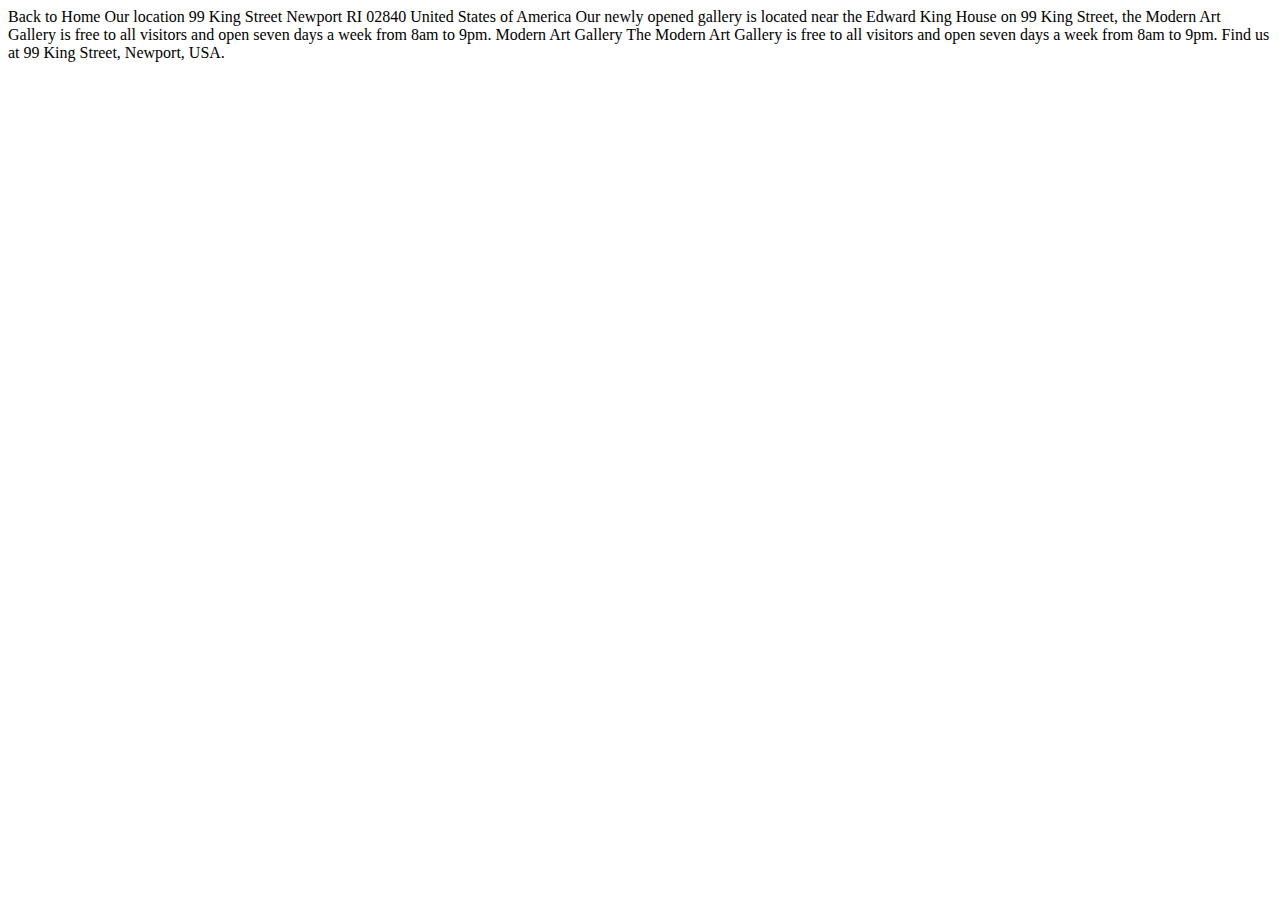
==== location.html @ 1020a8f6 "Commiting the first startup files" ====
<!DOCTYPE html>
<html lang="en">
<head>
  <meta charset="UTF-8">
  <meta name="viewport" content="width=device-width, initial-scale=1.0">

  <link rel="icon" type="image/png" sizes="32x32" href="./assets/favicon-32x32.png">
  
  <title>Frontend Mentor | Art gallery website</title>
</head>
<body>

  Back to Home

  Our location

  99 King Street
  Newport
  RI 02840
  United States of America

  Our newly opened gallery is located near the Edward King House on 99 King 
  Street, the Modern Art Gallery is free to all visitors and open seven days 
  a week from 8am to 9pm.

  Modern Art Gallery

  The Modern Art Gallery is free to all visitors and open seven days a week 
  from 8am to 9pm. Find us at 99 King Street, Newport, USA.

</body>
</html>
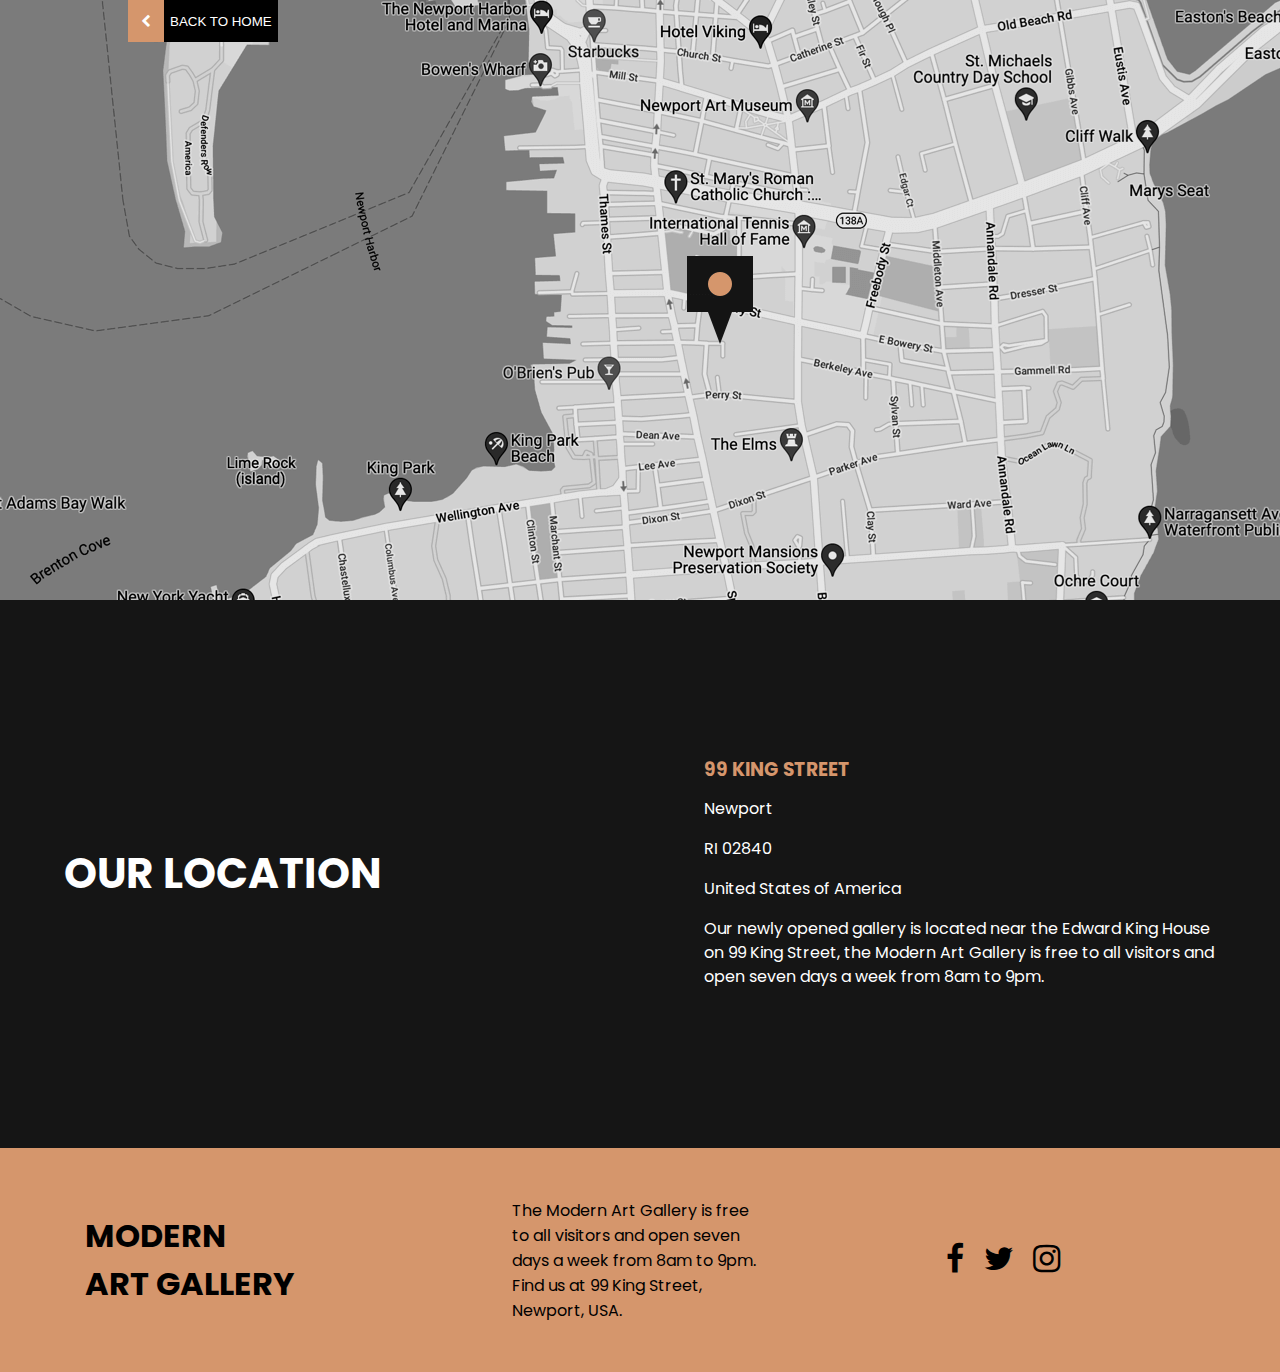
==== commit 2cd839df: "final touches" ====
--- a/location.html
+++ b/location.html
@@ -1,32 +1,78 @@
 <!DOCTYPE html>
 <html lang="en">
-<head>
-  <meta charset="UTF-8">
-  <meta name="viewport" content="width=device-width, initial-scale=1.0">
+  <head>
+    <meta charset="UTF-8" />
+    <meta name="viewport" content="width=device-width, initial-scale=1.0" />
 
-  <link rel="icon" type="image/png" sizes="32x32" href="./assets/favicon-32x32.png">
-  
-  <title>Frontend Mentor | Art gallery website</title>
-</head>
-<body>
+    <link
+      rel="icon"
+      type="image/png"
+      sizes="32x32"
+      href="./assets/favicon-32x32.png"
+    />
+    <link
+      rel="stylesheet"
+      href="https://cdnjs.cloudflare.com/ajax/libs/font-awesome/4.7.0/css/font-awesome.min.css"
+    />
+    <link rel="stylesheet" href="style.css" />
+    <title>Frontend Mentor | Art gallery website</title>
+  </head>
+  <body>
+    <main >
+    <section id="map-background">
+      <div class="location-wrapper">
+        <button type="button" id="arrow">
+          <i class="fa fa-chevron-left" aria-hidden="true"></i>
+        </button>
 
-  Back to Home
+        <button type="button" id="back-home">
+          <a href="index.html">
+            <span class="location-link">BACK TO HOME</span>
+          </a>
+        </button>
+      </div>
+    </section>
 
-  Our location
+    <section class="map-wrapper">
+      <div>
+        <h1>Our location</h1>
+      </div>
 
-  99 King Street
-  Newport
-  RI 02840
-  United States of America
+      <div>
+        <h3>99 King Street</h3>
+        <p>Newport</p>
+        <p>RI 02840</p>
+        <p>United States of America</p>
 
-  Our newly opened gallery is located near the Edward King House on 99 King 
-  Street, the Modern Art Gallery is free to all visitors and open seven days 
-  a week from 8am to 9pm.
+        <p>
+          Our newly opened gallery is located near the Edward King House on 99
+          King Street, the Modern Art Gallery is free to all visitors and open
+          seven days a week from 8am to 9pm.
+        </p>
+      </div>
+    </section>
 
-  Modern Art Gallery
-
-  The Modern Art Gallery is free to all visitors and open seven days a week 
-  from 8am to 9pm. Find us at 99 King Street, Newport, USA.
-
-</body>
+    <footer class="footer-wrapper">
+      <div class="location-start">
+        Modern <br />
+        Art Gallery
+      </div>
+      <div class="location-middle">
+        The Modern Art Gallery is free to all visitors and open seven days a
+        week from 8am to 9pm. Find us at 99 King Street, Newport, USA.
+      </div>
+      <div class="location-end">
+        <a href="https://www.facebook.com/ModernArtGallery/" target="_blank">
+          <i class="fa fa-facebook" aria-hidden="true"></i>
+        </a>
+        <a href="https://twitter.com/ModernArtGallery" target="_blank">
+          <i class="fa fa-twitter" aria-hidden="true"></i>
+        </a>
+        <a href="https://www.instagram.com/modernartgallery/" target="_blank">
+          <i class="fa fa-instagram" aria-hidden="true"></i>
+        </a>
+      </div>
+    </footer>
+    </main>
+  </body>
 </html>--- a/style.css
+++ b/style.css
@@ -0,0 +1,859 @@
+@import url('https://fonts.googleapis.com/css2?family=Poppins:wght@100;200;300;400;500;600;700&display=swap');
+
+html {
+    scroll-behavior: smooth;
+}
+
+body {
+    position: relative;
+    padding: 0;
+    margin: 0;
+    font-family: Poppins, Arial, Helvetica, sans-serif;
+    box-sizing: border-box;
+    background-color: #f7f7f9;
+}
+
+h1 {
+    margin-top: 8px;
+    margin-bottom: 8px;
+}
+
+a {
+    text-decoration: none;
+    cursor: pointer;
+}
+
+p {
+    font-weight: 400;
+    font-size: 16px;
+    line-height: 24px;
+
+}
+
+ul {
+    list-style: none;
+    padding: 0;
+    margin: 0;
+}
+
+.container {
+    display: flex;
+    height: 100vh;
+
+}
+
+.container-dark {
+    display: flex;
+    flex: 0 1 28%;
+    min-height: 100%;
+    padding: 0 24px;
+    background-image: url('../assets/desktop/dark-bg.png');
+    background-repeat: no-repeat;
+    background-position: center;
+    overflow: hidden;
+    background-size: cover;
+    justify-content: center;
+
+}
+
+
+.intro-text {
+    display: flex;
+    margin-top: -500px;
+    justify-content: space-evenly;
+}
+
+.text-header {
+    flex: 0 1 49%;
+
+}
+
+.text-header h1 {
+
+    font-family: 'Big Shoulders Display';
+    font-style: normal;
+    font-weight: 900;
+    font-size: 80px;
+    line-height: 68px;
+    color: #f7f7f9;
+    text-transform: uppercase;
+    color: white;
+    margin-left: -7.5%;
+
+
+}
+
+
+.text-header h1:after {
+    color: black;
+    content: 'LERY';
+}
+
+.sub-head {
+    flex: 0 1 17%;
+    display: flex;
+    flex-direction: column;
+
+}
+
+.sub-head p {
+    color: black;
+    width: 100%;
+    font-family: 'Outfit';
+    font-style: normal;
+    font-weight: 300;
+    font-size: 22px;
+    line-height: 32px;
+    color: #444444
+}
+
+.location-main {
+    display: flex;
+}
+
+.location-btn {
+    display: flex;
+    justify-content: flex-start;
+    align-items: center;
+
+}
+
+
+.btn {
+    padding: 12px;
+    background-color: rgb(22, 22, 22);
+    border: 1px solid white;
+    font-weight: 600;
+    font-size: 17px;
+    line-height: 24px;
+    color: white;
+    text-align: center;
+}
+ .btn:hover{
+    cursor: pointer;
+ }
+.btn2 {
+    padding: 12px;
+    background-color: #D5966C;
+    border: 1px solid white;
+    font-weight: 600;
+    font-size: 17px;
+    line-height: 24px;
+    color: white;
+    text-align: center;
+    margin-left: -3%;
+
+}
+.btn2:hover{
+    cursor: pointer;
+}
+@media screen and (max-width: 480px) {
+
+    .intro-text {
+        display: flex;
+        margin-top: -170px;
+       
+       
+      
+    }
+
+ .text-header {
+    display: flex;
+    width: 30%;
+ }
+
+
+ .sub-head p {
+   
+       margin-left: -100%;
+     
+ }
+
+ .location-main {
+     display: flex;
+       margin-left: -101%;
+ }
+
+ 
+}
+
+
+@media screen and (max-width: 768px) {
+
+.intro-text {
+    display: flex;
+    flex-direction: column;
+
+}
+    .text-header {
+        display: flex;
+        justify-content: flex-end;
+       
+    }
+
+    .container-dark {
+      flex: 0 1 58%;
+        background-image: url('../assets/desktop/image-hero@2x.jpg');
+    
+
+    }
+    
+    .text-header h1 {
+        width: 60%;
+        font-family: 'Big Shoulders Display';
+        font-style: normal;
+        font-weight: 900;
+        font-size: 40px;
+        line-height: 42px;
+        text-transform: uppercase;
+        color: #151515;
+        text-align: start;
+        margin-left: 53%;
+
+    }
+
+    .sub-head {
+        display: flex;
+       text-align: start;
+       margin-left: 53%;
+       width: 40%;
+       justify-content:flex-end;
+        flex-direction: column;
+
+    }
+
+    .sub-head p {
+    font-family: 'Outfit';
+    font-style: normal;
+    font-weight: 300;
+    font-size: 18px;
+    line-height: 28px;
+    color: #444444;
+
+    }
+
+    .location-main {
+        display: flex;
+    }
+
+    .location-btn {
+        display: flex;
+        justify-content: flex-start;
+        align-items: center;
+
+    }
+
+
+    .btn {
+        padding: 12px;
+        background-color: rgb(22, 22, 22);
+        border: 1px solid white;
+        font-weight: 600;
+        font-size: 17px;
+        line-height: 24px;
+        color: white;
+        text-align: center;
+    }
+    .btn:hover{
+        cursor: pointer;
+    }
+
+    .btn2 {
+        padding: 12px;
+        background-color: #D5966C;
+        border: 1px solid white;
+        font-weight: 600;
+        font-size: 17px;
+        line-height: 24px;
+        color: white;
+        text-align: center;
+        margin-left: -3%;
+
+    }
+    .btn2:hover{
+        cursor: pointer;
+    }
+}
+
+.container-bg {
+    display: flex;
+    flex: 0 2 42%;
+    min-height: 100%;
+    padding: 0 24px;
+    background-image: url('../assets/desktop/image-hero@2x.jpg');
+    background-repeat: no-repeat;
+    background-position: center;
+    overflow: hidden;
+    background-size: cover;
+    justify-content: center;
+}
+
+
+
+@media screen and (max-width: 480px) {
+    .container{
+        display: flex;
+        flex-direction: column;
+    }
+
+    .container-dark {
+         display: flex;
+         width: 100%;
+         flex: 0 1 68%;
+         min-height: 70%;
+         padding: 0 1px;
+          background-image: url('../assets/desktop/image-hero@2x.jpg');
+         background-repeat: no-repeat;
+         background-position: center;
+         overflow: hidden;
+         background-size: cover;
+         justify-content: center;
+     } 
+
+}
+@media screen and (max-width: 768px) {
+      .container-bg {
+          background-image: none;
+      }
+}
+
+.gallery-conatiner {
+    display: flex;
+    margin: 20px 40px;
+    padding: 30px 30px;
+    margin-top: 16%;
+    justify-content: space-between;
+
+}
+
+.gallery-main-text{
+    display: flex ;
+    flex-direction: column;
+    justify-content: center;
+    margin-left: 6%;
+
+}
+
+.gallery-main-text h1 {
+    font-family: 'Big Shoulders Display';
+    font-style: normal;
+    font-weight: 900;
+    font-size: 40px;
+    line-height: 40px;
+    text-transform: uppercase;
+    margin: 10px 10px;
+    color: #151515;
+
+}
+
+.gallery-main-text p {
+   
+    font-family: 'Outfit';
+    font-style: normal;
+    font-weight: 300;
+    font-size: 22px;
+    line-height: 32px;
+    width:60%;
+    margin: 10px 10px;
+    color: #444444;
+    text-align: start;
+
+
+}
+
+.gallery-image {
+    display: flex;
+    justify-content: center;
+
+}
+.gallery-image img{
+    width: 80%;
+    margin-right: 13%;
+      object-fit: cover;
+
+}
+
+@media screen and (max-width: 480px) {
+    .gallery-conatiner {
+        display: flex;
+     flex-wrap: wrap;
+    
+
+    }
+
+  .gallery-image {
+      display: flex;
+      justify-content: flex-start;
+      margin-left: -8%;
+
+  }
+  .gallery-image img {
+
+      margin-right: 13%;
+      object-fit: cover;
+
+  }
+
+}
+
+
+
+@media screen and (max-width: 768px) {
+   .gallery-conatiner {
+       margin-top: 30%;
+       justify-content: space-between;
+
+   }
+   .gallery-main-text {
+       display: flex;
+       flex-direction: column;
+
+     margin: 10px;
+       
+       margin-left: -9%;
+
+   }
+
+
+.gallery-main-text h1 {
+    font-weight: 900;
+    font-size: 30px;
+    line-height: 33px;
+
+}
+.gallery-image img {
+    object-fit: cover;
+    width: 100%;
+    margin-right: -10%;
+
+}
+.gallery-main-text p {
+
+    font-weight: 400;
+    font-size: 20px;
+    line-height: 25px;
+    width: 100%;
+
+}
+
+
+}
+
+
+.gallery-container-main {
+    display: flex;
+    flex-wrap: wrap;
+    margin: 0 9%;
+    justify-content: center;
+    margin-top: 1%;
+
+}
+
+.gallery-big {
+    flex: 0 1 49%;
+
+}
+.gallery-big img {
+    width: 100%;
+      height: 94%;
+    object-fit: cover;
+}
+
+
+.gallery-small {
+    flex: 0 1 40%;
+ padding:0 20px;
+
+
+}
+
+.gallery-small img {
+    width: 100%;
+    height: 45%;
+
+}
+
+.bgimg2{
+    margin: 20px 0;
+}
+
+
+@media screen and (max-width: 480px) {
+    .gallery-big {
+        flex: 0 1 83%;
+
+    }
+
+    .gallery-big img {
+        /* width: 90%; */
+        height: 84%;
+        object-fit: cover;
+    }
+
+
+    .gallery-small {
+        flex: 0 1 84%;
+        padding: 0 10px;
+        margin-top: -14%;
+
+
+    }
+
+    .gallery-small img {
+        width: 100%;
+        height: 45%;
+
+    }
+
+    .bgimg1 {
+        margin: 10px 0;
+    }
+}
+
+
+@media screen and (max-width: 768px) {
+.gallery-container-main {
+    display: flex;
+    margin: 0 1%;
+    justify-content: center;
+    margin-top: 1%;   
+
+}
+
+}
+
+.gallery-main-text21 {
+    display: flex;
+    flex-direction: column;
+    justify-content: center;
+    margin:0 20px;
+
+}
+
+
+.bg {
+    display: flex;
+    background-image: url('../assets/desktop/dark-bg-2.png');
+    background-repeat: no-repeat;
+    background-position: center;
+    overflow: hidden;
+    background-size: cover;
+    justify-content: center;
+    height: 47%;
+}
+
+.gallery-main-text21 h1 {
+    font-family: 'Big Shoulders Display';
+    font-style: normal;
+    font-weight: 900;
+    font-size: 26px;
+    line-height: 25px;
+    text-transform: uppercase;
+    margin: 10px 10px;
+    color: white
+}
+
+.gallery-main-text21 p {
+    font-family: 'Outfit';
+    font-style: normal;
+    font-weight: 300;
+    font-size: 17px;
+    line-height: 16px;
+    width: 65%;
+    margin: 10px 10px;
+    color: white
+}
+
+@media screen and (max-width: 768px) {
+    .gallery-main-text21 h1 {
+      
+        font-weight: 900;
+        font-size: 22px;
+        line-height: 23px;
+       
+       
+    }
+
+    .gallery-main-text21 p {
+     
+        font-size: 16px;
+        line-height: 16px;
+        width: 70%;
+        margin: 5px 5px;
+
+    }
+}
+
+.footer-container {
+    display: flex;
+    background-color: #131212ec;
+    flex-wrap: wrap;
+}
+
+.footer-header {
+    flex:1 ;
+    margin: 25px;
+    margin-left: 8%;
+
+}
+
+.footer-header h1 {
+    color: #FFFFFF;
+    font-family: 'Big Shoulders Display';
+    font-style: normal;
+    font-weight: 800;
+    font-size: 35px;
+    line-height: 30px;
+
+
+}
+
+.footer-text {
+    display: flex;
+    flex: 0 2 40%;
+    text-align: start;
+    margin: 10px;
+
+}
+
+.footer-text p {
+    color: #FFFFFF;
+    font-family: 'Outfit';
+    font-style: normal;
+    font-weight: 300;
+    font-size: 22px;
+}
+
+.footer-media {
+    display: flex;
+    flex: 1;
+    justify-content: center;
+   
+}
+
+.footer-media ul {
+    display: flex;
+    align-items: center;
+    margin: 20px;
+
+}
+
+.footer-media ul li {
+    margin: 15px;
+    color: white;
+}
+
+@media screen and (max-width: 480px) {
+.footer-container {
+    display: flex;
+    background-color: #131212ec;
+    flex-wrap: wrap;
+    justify-content: center;
+}
+
+.footer-header {
+    flex: 0 1 45%;
+    margin: 25px;
+    margin-left: 8%;
+
+}
+.footer-text {
+    display: flex;
+    flex: 0 1 60%;
+    text-align: center;
+}
+}
+@media screen and (max-width: 768px) {
+.footer-header h1 {
+    font-weight: 600;
+    font-size: 25px;
+    line-height: 27px;
+
+
+}
+
+.footer-text p {
+    font-weight: 300;
+    font-size: 18px;
+}
+
+
+
+}
+
+
+.location-link a {
+    color: inherit !important;
+}
+
+#map-background {
+    width: 100%;
+    height: 600px;
+    background-image: url("./assets/desktop/image-map.png");
+    position: relative;
+}
+
+.location-wrapper {
+    position: absolute;
+    top: 0;
+    left: 10%;
+    margin: 0;
+    padding: 0;
+}
+
+#arrow {
+    height: 42px;
+    width: 36px;
+    background-color: #d5966c;
+    border: none;
+    margin-right: -4px;
+}
+
+#arrow:hover {
+    background-color: #000;
+}
+
+#arrow .fa {
+    color: #ffffff !important;
+}
+
+#back-home {
+    height: 42px;
+    background-color: #000;
+    border: none;
+}
+
+#back-home:hover {
+    background-color: #d5966c;
+}
+
+#back-home>a {
+    color: #ffffff !important;
+}
+
+.map-wrapper {
+    width: 100%;
+    height: 548px;
+    color: #ffffff;
+    display: grid;
+    grid-template-columns: 1fr 1fr;
+    justify-content: start;
+    align-items: baseline;
+    background-color: #151515;
+}
+
+.map-wrapper>div {
+    margin: auto 10%;
+}
+
+.map-wrapper h1 {
+    text-transform: uppercase;
+    color: #ffffff;
+    line-height: 2.5rem;
+    font-weight: bolder;
+    font-size: 42px;
+    line-break: loose;
+}
+
+.map-wrapper h3 {
+    text-transform: uppercase;
+    color: #d5966c;
+    line-height: 1rem;
+}
+
+.footer-wrapper {
+    display: grid;
+    grid-template-columns: 1fr 1fr 1fr;
+    background-color: #d5966c;
+    height: 224px;
+}
+
+.footer-wrapper>div {
+    margin: auto 20%;
+}
+
+.footer-wrapper i {
+    font-size: 32px;
+    color: #000 !important;
+}
+
+.location-start {
+    font-weight: bolder;
+    font-size: 32px;
+    text-transform: uppercase;
+}
+
+.location-end a {
+    margin: auto 3%;
+}
+
+.location-end i:hover {
+    color: #ffffff !important;
+}
+
+@media screen and (max-width: 768px) and (min-width: 481px) {
+    .location-wrapper {
+        position: absolute;
+        top: 0;
+        left: 5%;
+        margin: 0;
+        padding: 0;
+    }
+
+    .footer-wrapper {
+        display: grid;
+        grid-template-columns: 1fr 1fr 1fr;
+        background-color: #d5966c;
+        height: 224px;
+    }
+
+    .location-start {
+        font-size: 20px;
+    }
+}
+
+@media screen and (max-width: 480px) {
+    #map-background {
+        width: 100%;
+        height: 550px;
+        background: center center repeat-y url("./assets/desktop/image-map.png");
+        position: relative;
+    }
+
+    .location-wrapper {
+        position: absolute;
+        top: 0;
+        left: 0;
+        margin: 0;
+        padding: 0;
+    }
+
+    .map-wrapper {
+        display: flex;
+        flex-direction: column;
+        align-items: flex-start;
+    }
+
+    .map-wrapper>div {
+        padding: 2px;
+        margin: auto 10px;
+    }
+
+    .map-wrapper h1 {
+        text-transform: uppercase;
+        color: #ffffff;
+        line-height: 2.5rem;
+        font-weight: bolder;
+        font-size: 42px;
+    }
+
+    .footer-wrapper {
+        display: flex;
+        flex-direction: column;
+        height: 375px;
+    }
+
+    .footer-wrapper>div {
+        margin: auto 15px;
+    }
+}
